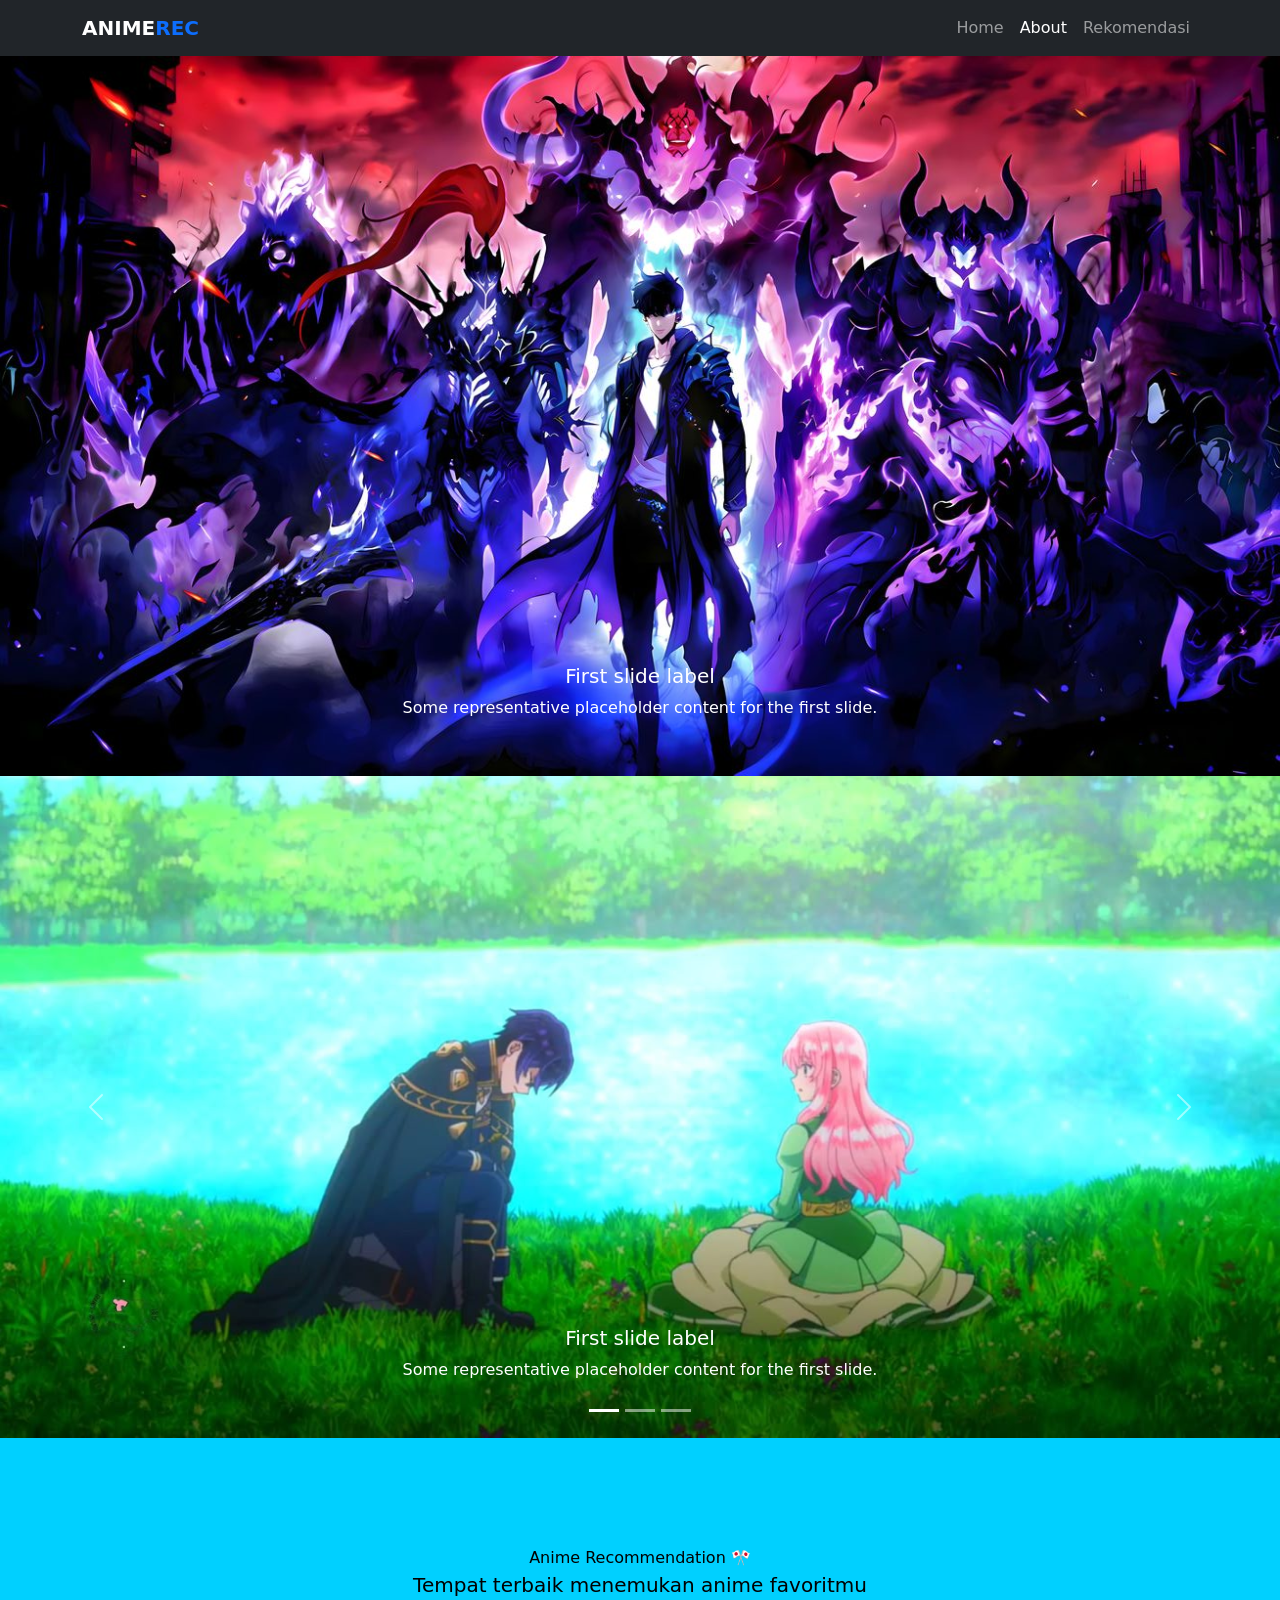
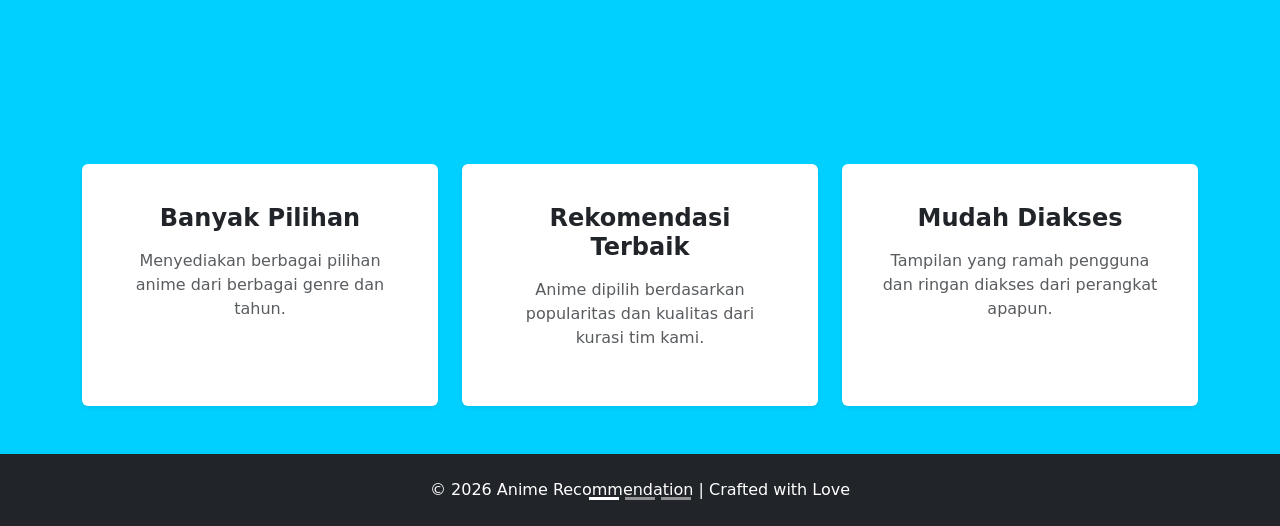
==== about.html @ bec895a7 "first commit" ====
<!doctype html>
<html lang="en">
<head>
    <meta charset="UTF-8" />
    <meta name="viewport" content="width=device-width, initial-scale=1.0" />
    <title>About - Anime</title>
    <link href="https://cdn.jsdelivr.net/npm/bootstrap@5.0.2/dist/css/bootstrap.min.css" rel="stylesheet" />
    <style>
        body {
            background-color: #00d0ff;
            display: flex;
            flex-direction: column;
            min-height: 100vh;
        }
        .hero-section {
            background: linear-gradient(rgb(0, 0, 0), rgb(0, 0, 0),), url('https://source.unsplash.com/1600x900/?anime');
            background-size: cover;
            color: rgb(0, 0, 0);
            padding: 100px 0;
        }
        .card:hover {
            transform: translateY(-10px);
            transition: 0.3s;
        }
        footer {
            margin-top: auto;
        }
    </style>
</head>
<body>
    <!-- NAVBAR -->
    <nav class="navbar navbar-expand-lg navbar-dark bg-dark sticky-top">
        <div class="container">
            <a class="navbar-brand fw-bold" href="#">ANIME<span class="text-primary">REC</span></a>
            <button class="navbar-toggler" type="button" data-bs-toggle="collapse" data-bs-target="#navbarNav">
                <span class="navbar-toggler-icon"></span>
            </button>
            <div class="collapse navbar-collapse" id="navbarNav">
                <ul class="navbar-nav ms-auto">
                    <li class="nav-item"><a class="nav-link" href="index.html">Home</a></li>
                    <li class="nav-item"><a class="nav-link active" href="about.html">About</a></li>
                    <li class="nav-item"><a class="nav-link" href="Rekomendari.html">Rekomendasi</a></li>
                </ul>
            </div>
        </div>
    </nav>

    <div id="carouselExampleCaptions" class="carousel slide" data-bs-ride="carousel">
        <div class="carousel-indicators">
            <button type="button" data-bs-target="#carouselExampleCaptions" data-bs-slide-to="0" class="active" aria-current="true" aria-label="Slide 1"></button>
            <button type="button" data-bs-target="#carouselExampleCaptions" data-bs-slide-to="1" aria-label="Slide 2"></button>
            <button type="button" data-bs-target="#carouselExampleCaptions" data-bs-slide-to="2" aria-label="Slide 3"></button>
        </div>
        <div class="carousel-inner">
                <div class="carousel-item active">
      <img src="pic/pic11.jpg" class="d-block w-100" alt="...">
      <div class="carousel-caption d-none d-md-block">
        <h5>First slide label</h5>
        <p>Some representative placeholder content for the first slide.</p>
      </div>
    </div>
    <div class="carousel-item">
      <img src="pic/pic12.jpg" class="d-block w-100" alt="...">
      <div class="carousel-caption d-none d-md-block">
        <h5>Second slide label</h5>
        <p>Some representative placeholder content for the second slide.</p>
      </div>
    </div>
    <div class="carousel-item">
      <img src="pic/pic13.jpg" class="d-block w-100" alt="...">
      <div class="carousel-caption d-none d-md-block">
        <h5>Third slide label</h5>
        <p>Some representative placeholder content for the third slide.</p>
      </div>
    </div>
  </div>
  <div id="carouselExampleCaptions" class="carousel slide" data-bs-ride="carousel">
        <div class="carousel-indicators">
            <button type="button" data-bs-target="#carouselExampleCaptions" data-bs-slide-to="0" class="active" aria-current="true" aria-label="Slide 1"></button>
            <button type="button" data-bs-target="#carouselExampleCaptions" data-bs-slide-to="1" aria-label="Slide 2"></button>
            <button type="button" data-bs-target="#carouselExampleCaptions" data-bs-slide-to="2" aria-label="Slide 3"></button>
        </div>
        <div class="carousel-inner">
                <div class="carousel-item active">
      <img src="pic/pic44.jpg" class="d-block w-100" alt="...">
      <div class="carousel-caption d-none d-md-block">
        <h5>First slide label</h5>
        <p>Some representative placeholder content for the first slide.</p>
      </div>
    </div>
    <div class="carousel-item">
      <img src="pic/pic55.jpg" class="d-block w-100" alt="...">
      <div class="carousel-caption d-none d-md-block">
        <h5>Second slide label</h5>
        <p>Some representative placeholder content for the second slide.</p>
      </div>
    </div>
    <div class="carousel-item">
      <img src="pic/pic66.jpg" class="d-block w-100" alt="...">
      <div class="carousel-caption d-none d-md-block">
        <h5>Third slide label</h5>
        <p>Some representative placeholder content for the third slide.</p>
      </div>
    </div>
  </div>
  <button class="carousel-control-prev" type="button" data-bs-target="#carouselExampleCaptions" data-bs-slide="prev">
        <span class="carousel-control-prev-icon" aria-hidden="true"></span>
        <span class="visually-hidden">Previous</span>
    </button>
    <button class="carousel-control-next" type="button" data-bs-target="#carouselExampleCaptions" data-bs-slide="next">
        <span class="carousel-control-next-icon" aria-hidden="true"></span>
        <span class="visually-hidden">Next</span>
    </button>
    </div>

    <!-- HERO CONTENT -->
    <header class="hero-section text-center">
        <div class="container">
            <h1 class="display-4 fw-bold"></h1>Anime Recommendation 🎌</h1>
            <p class="lead">Tempat terbaik menemukan anime favoritmu</p>
        </div>
    </header>

    <!-- CARDS SECTION -->
    <div class="container my-5">
        <div class="row g-4 text-center">
            <div class="col-md-4">
                <div class="card h-100 border-0 shadow-sm p-4">
                    <div class="card-body">
                        <h4 class="fw-bold mb-3">Banyak Pilihan</h4>
                        <p class="text-muted">Menyediakan berbagai pilihan anime dari berbagai genre dan tahun.</p>
                    </div>
                </div>
            </div>
            <div class="col-md-4">
                <div class="card h-100 border-0 shadow-sm p-4">
                    <div class="card-body">
                        <h4 class="fw-bold mb-3">Rekomendasi Terbaik</h4>
                        <p class="text-muted">Anime dipilih berdasarkan popularitas dan kualitas dari kurasi tim kami.</p>
                    </div>
                </div>
            </div>
            <div class="col-md-4">
                <div class="card h-100 border-0 shadow-sm p-4">
                    <div class="card-body">
                        <h4 class="fw-bold mb-3">Mudah Diakses</h4>
                        <p class="text-muted">Tampilan yang ramah pengguna dan ringan diakses dari perangkat apapun.</p>
                    </div>
                </div>
            </div>
        </div>
    </div>

    <!-- FOOTER -->
    <footer class="bg-dark text-white text-center py-4">
        <div class="container">
            <p class="mb-0">© 2026 Anime Recommendation | Crafted with Love</p>
        </div>
    </footer>

    <script src="https://cdn.jsdelivr.net/npm/bootstrap@5.0.2/dist/js/bootstrap.bundle.min.js"></script>
</body>
</html>
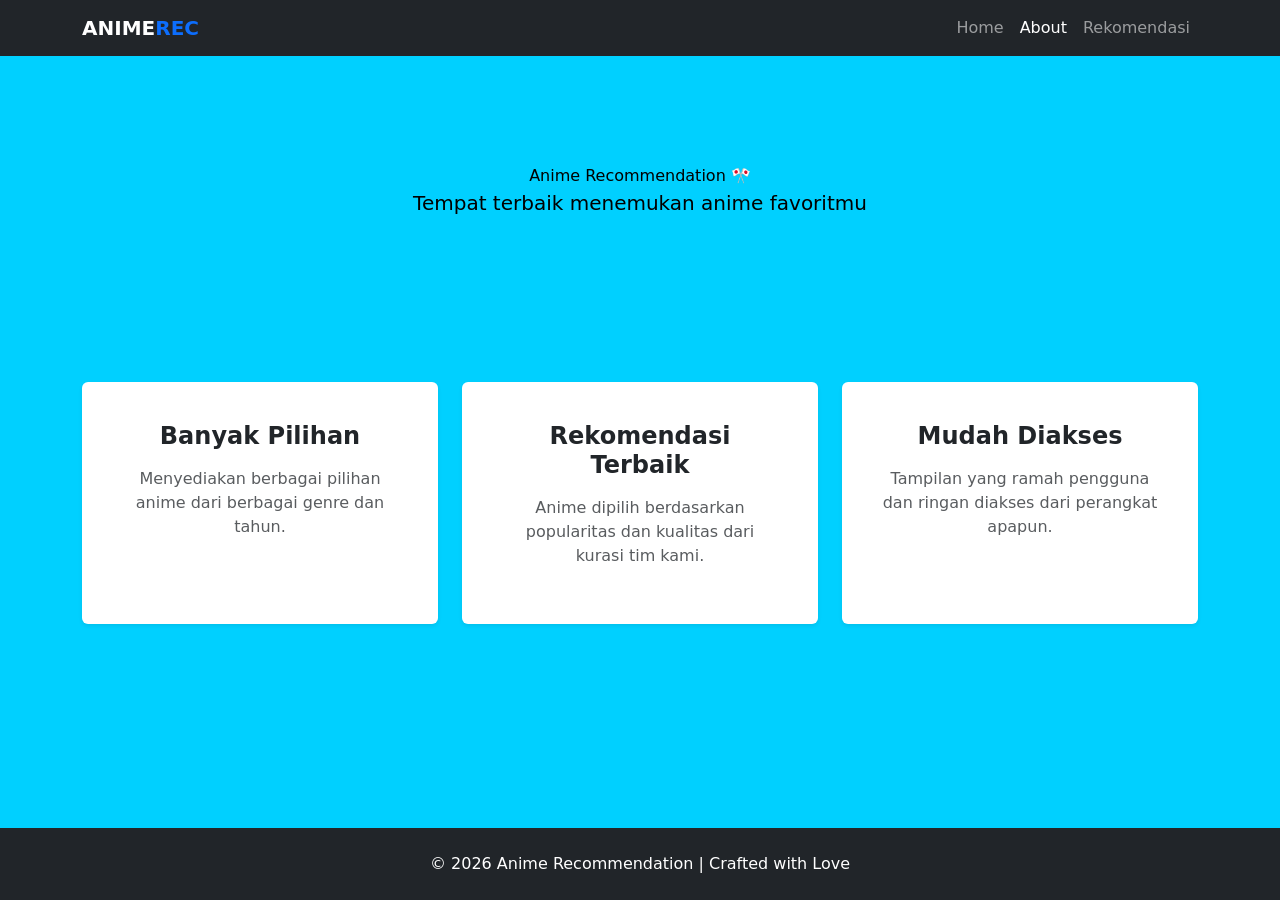
==== commit 88cf9816: "meperbaiki aabout" ====
--- a/about.html
+++ b/about.html
@@ -44,65 +44,6 @@
             </div>
         </div>
     </nav>
-
-    <div id="carouselExampleCaptions" class="carousel slide" data-bs-ride="carousel">
-        <div class="carousel-indicators">
-            <button type="button" data-bs-target="#carouselExampleCaptions" data-bs-slide-to="0" class="active" aria-current="true" aria-label="Slide 1"></button>
-            <button type="button" data-bs-target="#carouselExampleCaptions" data-bs-slide-to="1" aria-label="Slide 2"></button>
-            <button type="button" data-bs-target="#carouselExampleCaptions" data-bs-slide-to="2" aria-label="Slide 3"></button>
-        </div>
-        <div class="carousel-inner">
-                <div class="carousel-item active">
-      <img src="pic/pic11.jpg" class="d-block w-100" alt="...">
-      <div class="carousel-caption d-none d-md-block">
-        <h5>First slide label</h5>
-        <p>Some representative placeholder content for the first slide.</p>
-      </div>
-    </div>
-    <div class="carousel-item">
-      <img src="pic/pic12.jpg" class="d-block w-100" alt="...">
-      <div class="carousel-caption d-none d-md-block">
-        <h5>Second slide label</h5>
-        <p>Some representative placeholder content for the second slide.</p>
-      </div>
-    </div>
-    <div class="carousel-item">
-      <img src="pic/pic13.jpg" class="d-block w-100" alt="...">
-      <div class="carousel-caption d-none d-md-block">
-        <h5>Third slide label</h5>
-        <p>Some representative placeholder content for the third slide.</p>
-      </div>
-    </div>
-  </div>
-  <div id="carouselExampleCaptions" class="carousel slide" data-bs-ride="carousel">
-        <div class="carousel-indicators">
-            <button type="button" data-bs-target="#carouselExampleCaptions" data-bs-slide-to="0" class="active" aria-current="true" aria-label="Slide 1"></button>
-            <button type="button" data-bs-target="#carouselExampleCaptions" data-bs-slide-to="1" aria-label="Slide 2"></button>
-            <button type="button" data-bs-target="#carouselExampleCaptions" data-bs-slide-to="2" aria-label="Slide 3"></button>
-        </div>
-        <div class="carousel-inner">
-                <div class="carousel-item active">
-      <img src="pic/pic44.jpg" class="d-block w-100" alt="...">
-      <div class="carousel-caption d-none d-md-block">
-        <h5>First slide label</h5>
-        <p>Some representative placeholder content for the first slide.</p>
-      </div>
-    </div>
-    <div class="carousel-item">
-      <img src="pic/pic55.jpg" class="d-block w-100" alt="...">
-      <div class="carousel-caption d-none d-md-block">
-        <h5>Second slide label</h5>
-        <p>Some representative placeholder content for the second slide.</p>
-      </div>
-    </div>
-    <div class="carousel-item">
-      <img src="pic/pic66.jpg" class="d-block w-100" alt="...">
-      <div class="carousel-caption d-none d-md-block">
-        <h5>Third slide label</h5>
-        <p>Some representative placeholder content for the third slide.</p>
-      </div>
-    </div>
-  </div>
   <button class="carousel-control-prev" type="button" data-bs-target="#carouselExampleCaptions" data-bs-slide="prev">
         <span class="carousel-control-prev-icon" aria-hidden="true"></span>
         <span class="visually-hidden">Previous</span>
